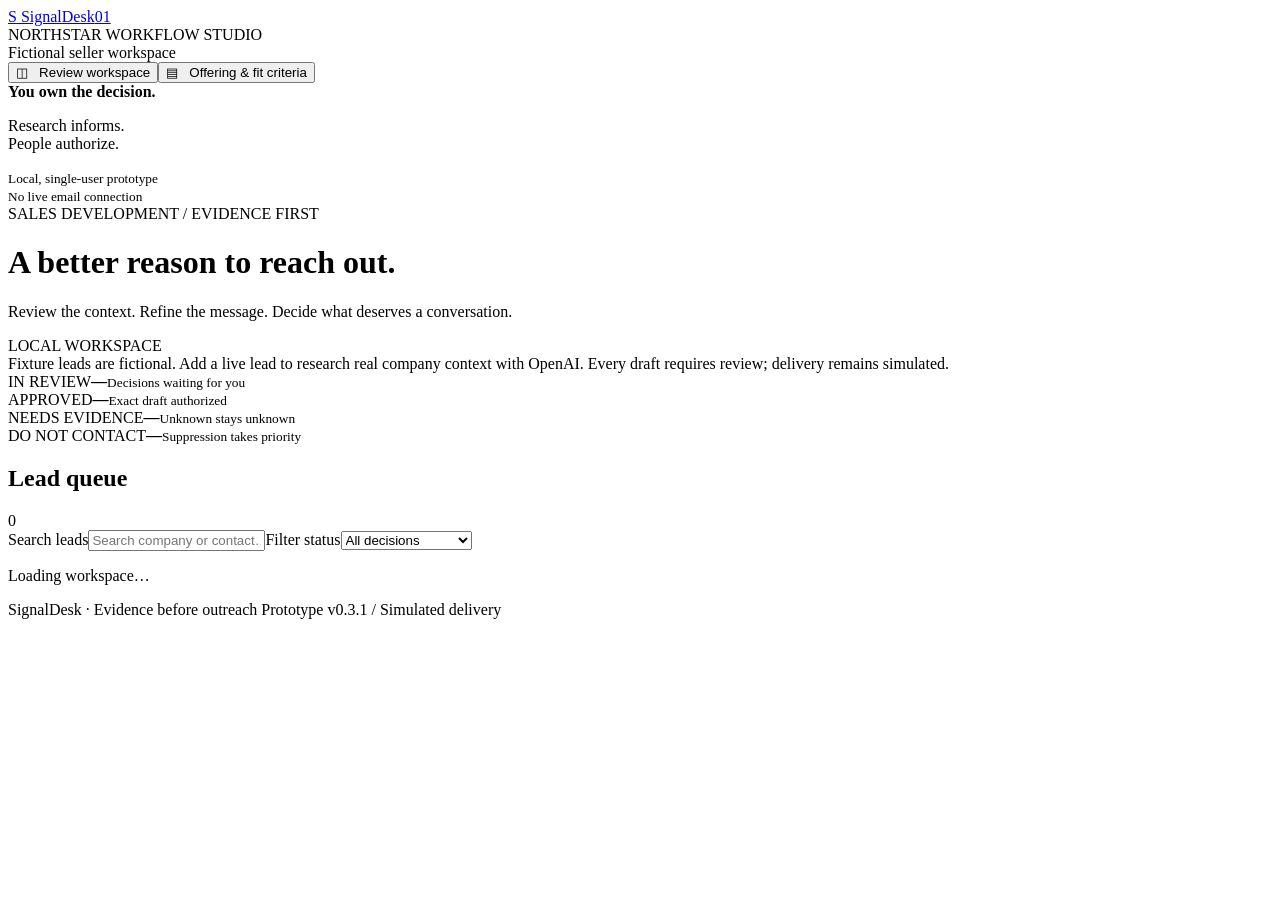
==== app/static/index.html @ c6488fbe "Publish SignalDesk v0.3.1: evidence before outreach, human authority" ====
<!doctype html>
<html lang="en"><head><meta charset="utf-8"><meta name="viewport" content="width=device-width,initial-scale=1"><title>SignalDesk · Review before reach</title><link rel="stylesheet" href="/static/style.css"><script src="/static/app.js" defer></script></head>
<body>
<aside class="rail"><a class="brand" href="/" aria-label="SignalDesk home"><span class="mark">S</span> SignalDesk<span class="beta">01</span></a><div class="workspace">NORTHSTAR WORKFLOW STUDIO<br><span>Fictional seller workspace</span></div><nav aria-label="Workspace"><button class="nav active" id="queueNav">◫ &nbsp; Review workspace</button><button class="nav" id="offerNav">▤ &nbsp; Offering & fit criteria</button></nav><div class="rail-bottom"><div class="pulse"></div><strong>You own the decision.</strong><p>Research informs.<br>People authorize.</p><small>Local, single-user prototype<br>No live email connection</small></div></aside>
<main>
<header><div><span class="eyebrow">SALES DEVELOPMENT / EVIDENCE FIRST</span><h1>A better reason to reach out.</h1><p class="intro">Review the context. Refine the message. Decide what deserves a conversation.</p></div><div class="mode"><span></span> LOCAL WORKSPACE</div></header>
<div class="notice">Fixture leads are fictional. Add a live lead to research real company context with OpenAI. Every draft requires review; delivery remains simulated.</div>
<section class="metrics" aria-label="Queue summary"><div><span>IN REVIEW</span><strong id="reviewCount">—</strong><small>Decisions waiting for you</small></div><div><span>APPROVED</span><strong id="approvedCount">—</strong><small>Exact draft authorized</small></div><div><span>NEEDS EVIDENCE</span><strong id="researchCount">—</strong><small>Unknown stays unknown</small></div><div><span>DO NOT CONTACT</span><strong id="blockedCount">—</strong><small>Suppression takes priority</small></div></section>
<section class="workbench"><div class="queue"><div class="panel-title"><h2>Lead queue</h2><span id="total">0</span></div><label class="sr-only" for="search">Search leads</label><input id="search" class="search" placeholder="Search company or contact…"><label class="sr-only" for="filter">Filter status</label><select id="filter"><option value="all">All decisions</option><option value="needs_review">Needs review</option><option value="research_needed">Needs evidence</option><option value="approved">Approved</option><option value="blocked">Do not contact</option><option value="rejected">Rejected</option><option value="delivered">Simulated delivery</option></select><div id="leadList" class="lead-list"></div></div><div id="detail" class="detail"><p class="empty">Loading workspace…</p></div></section>
<footer>SignalDesk · Evidence before outreach <span>Prototype v0.3.1 / Simulated delivery</span></footer>
</main>
<dialog id="offerDialog"><div class="dialog-head"><h2>Offering & fit criteria</h2><button class="icon" id="closeOffer" aria-label="Close">×</button></div><div id="offerContent"></div></dialog>
<dialog id="actionDialog"><div class="dialog-head"><h2 id="actionTitle">Record a decision</h2><button class="icon" id="closeAction" aria-label="Close">×</button></div><p id="actionDescription"></p><label for="reason">Reason / missing evidence</label><textarea id="reason" rows="4" maxlength="1000"></textarea><div class="dialog-actions"><button id="cancelAction" class="secondary">Cancel</button><button id="confirmAction" class="primary">Confirm</button></div></dialog>
<div id="toast" role="status" aria-live="polite"></div>
</body></html>
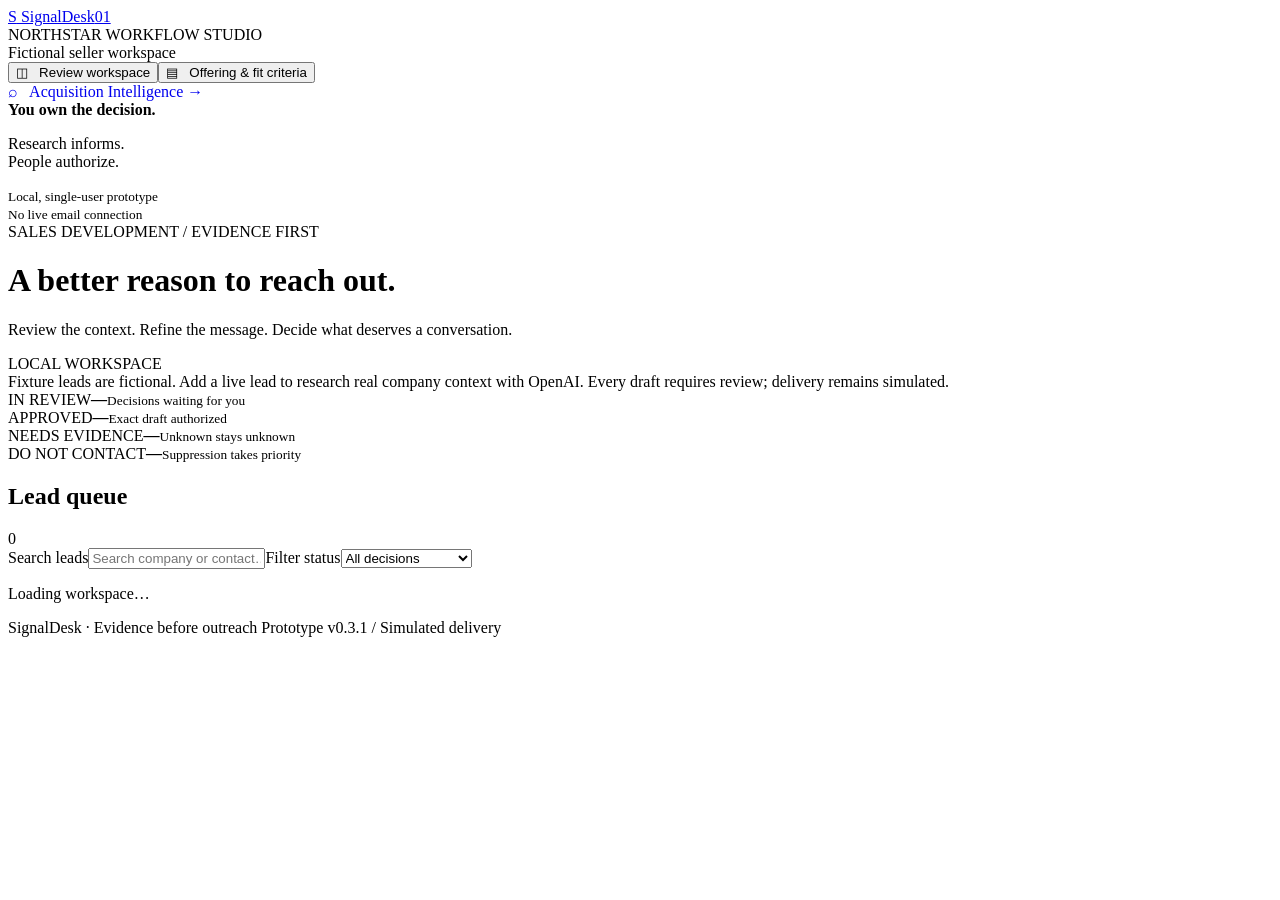
==== commit a204c855: "feat: add Acquisition Intelligence navigation to SDR dashboard" ====
--- a/app/static/index.html
+++ b/app/static/index.html
@@ -1,7 +1,7 @@
 <!doctype html>
 <html lang="en"><head><meta charset="utf-8"><meta name="viewport" content="width=device-width,initial-scale=1"><title>SignalDesk · Review before reach</title><link rel="stylesheet" href="/static/style.css"><script src="/static/app.js" defer></script></head>
 <body>
-<aside class="rail"><a class="brand" href="/" aria-label="SignalDesk home"><span class="mark">S</span> SignalDesk<span class="beta">01</span></a><div class="workspace">NORTHSTAR WORKFLOW STUDIO<br><span>Fictional seller workspace</span></div><nav aria-label="Workspace"><button class="nav active" id="queueNav">◫ &nbsp; Review workspace</button><button class="nav" id="offerNav">▤ &nbsp; Offering & fit criteria</button></nav><div class="rail-bottom"><div class="pulse"></div><strong>You own the decision.</strong><p>Research informs.<br>People authorize.</p><small>Local, single-user prototype<br>No live email connection</small></div></aside>
+<aside class="rail"><a class="brand" href="/" aria-label="SignalDesk home"><span class="mark">S</span> SignalDesk<span class="beta">01</span></a><div class="workspace">NORTHSTAR WORKFLOW STUDIO<br><span>Fictional seller workspace</span></div><nav aria-label="Workspace"><button class="nav active" id="queueNav">◫ &nbsp; Review workspace</button><button class="nav" id="offerNav">▤ &nbsp; Offering & fit criteria</button><a class="nav" href="/acquisition" style="display:block;text-decoration:none" aria-label="Open Acquisition Intelligence">⌕ &nbsp; Acquisition Intelligence →</a></nav><div class="rail-bottom"><div class="pulse"></div><strong>You own the decision.</strong><p>Research informs.<br>People authorize.</p><small>Local, single-user prototype<br>No live email connection</small></div></aside>
 <main>
 <header><div><span class="eyebrow">SALES DEVELOPMENT / EVIDENCE FIRST</span><h1>A better reason to reach out.</h1><p class="intro">Review the context. Refine the message. Decide what deserves a conversation.</p></div><div class="mode"><span></span> LOCAL WORKSPACE</div></header>
 <div class="notice">Fixture leads are fictional. Add a live lead to research real company context with OpenAI. Every draft requires review; delivery remains simulated.</div>
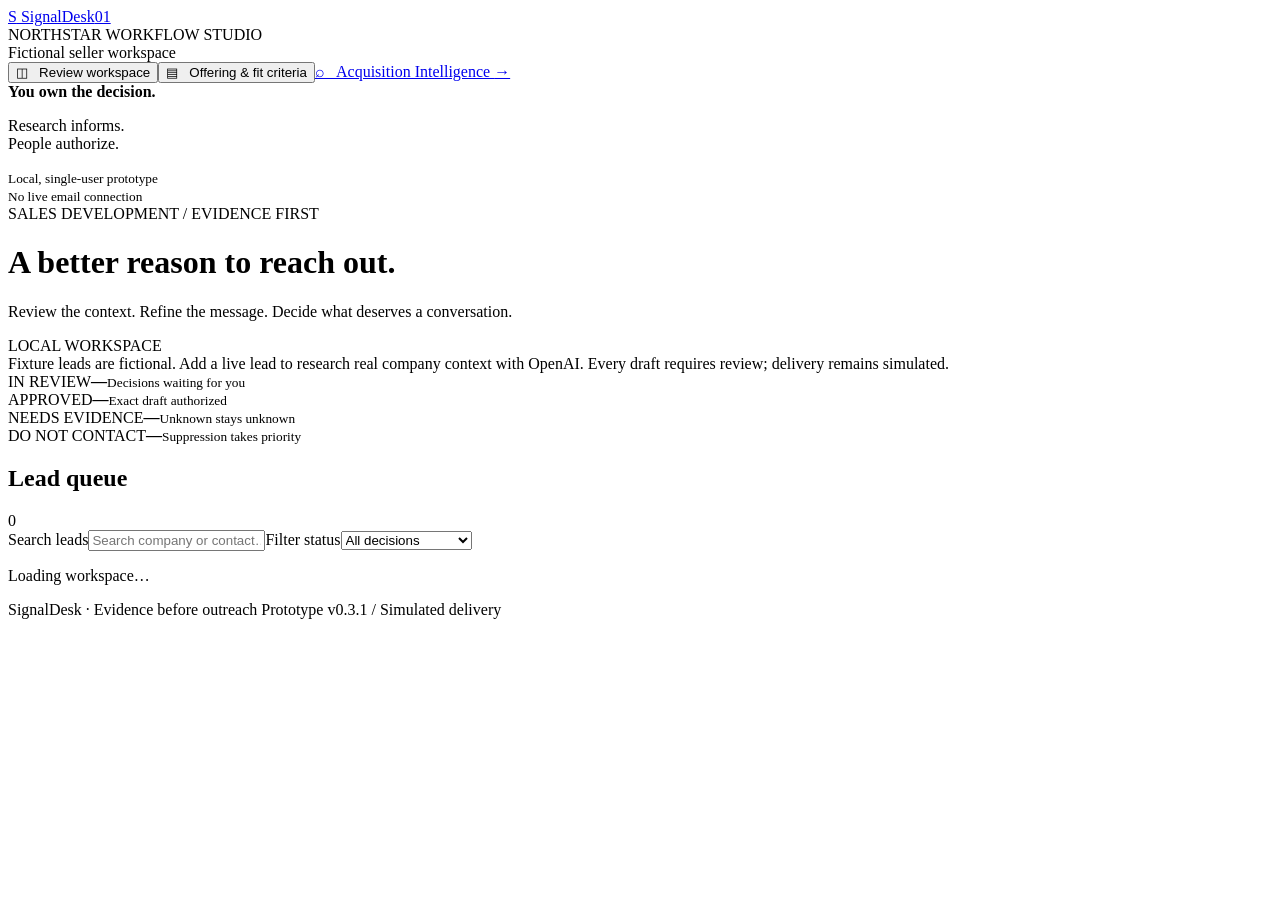
==== commit 74e2a068: "style: make acquisition navigation a prominent sidebar button" ====
--- a/app/static/index.html
+++ b/app/static/index.html
@@ -1,7 +1,7 @@
 <!doctype html>
 <html lang="en"><head><meta charset="utf-8"><meta name="viewport" content="width=device-width,initial-scale=1"><title>SignalDesk · Review before reach</title><link rel="stylesheet" href="/static/style.css"><script src="/static/app.js" defer></script></head>
 <body>
-<aside class="rail"><a class="brand" href="/" aria-label="SignalDesk home"><span class="mark">S</span> SignalDesk<span class="beta">01</span></a><div class="workspace">NORTHSTAR WORKFLOW STUDIO<br><span>Fictional seller workspace</span></div><nav aria-label="Workspace"><button class="nav active" id="queueNav">◫ &nbsp; Review workspace</button><button class="nav" id="offerNav">▤ &nbsp; Offering & fit criteria</button><a class="nav" href="/acquisition" style="display:block;text-decoration:none" aria-label="Open Acquisition Intelligence">⌕ &nbsp; Acquisition Intelligence →</a></nav><div class="rail-bottom"><div class="pulse"></div><strong>You own the decision.</strong><p>Research informs.<br>People authorize.</p><small>Local, single-user prototype<br>No live email connection</small></div></aside>
+<aside class="rail"><a class="brand" href="/" aria-label="SignalDesk home"><span class="mark">S</span> SignalDesk<span class="beta">01</span></a><div class="workspace">NORTHSTAR WORKFLOW STUDIO<br><span>Fictional seller workspace</span></div><nav aria-label="Workspace"><button class="nav active" id="queueNav">◫ &nbsp; Review workspace</button><button class="nav" id="offerNav">▤ &nbsp; Offering & fit criteria</button><a class="nav acquisition-nav" href="/acquisition" aria-label="Open Acquisition Intelligence">⌕ &nbsp; Acquisition Intelligence <span aria-hidden="true">→</span></a></nav><div class="rail-bottom"><div class="pulse"></div><strong>You own the decision.</strong><p>Research informs.<br>People authorize.</p><small>Local, single-user prototype<br>No live email connection</small></div></aside>
 <main>
 <header><div><span class="eyebrow">SALES DEVELOPMENT / EVIDENCE FIRST</span><h1>A better reason to reach out.</h1><p class="intro">Review the context. Refine the message. Decide what deserves a conversation.</p></div><div class="mode"><span></span> LOCAL WORKSPACE</div></header>
 <div class="notice">Fixture leads are fictional. Add a live lead to research real company context with OpenAI. Every draft requires review; delivery remains simulated.</div>
